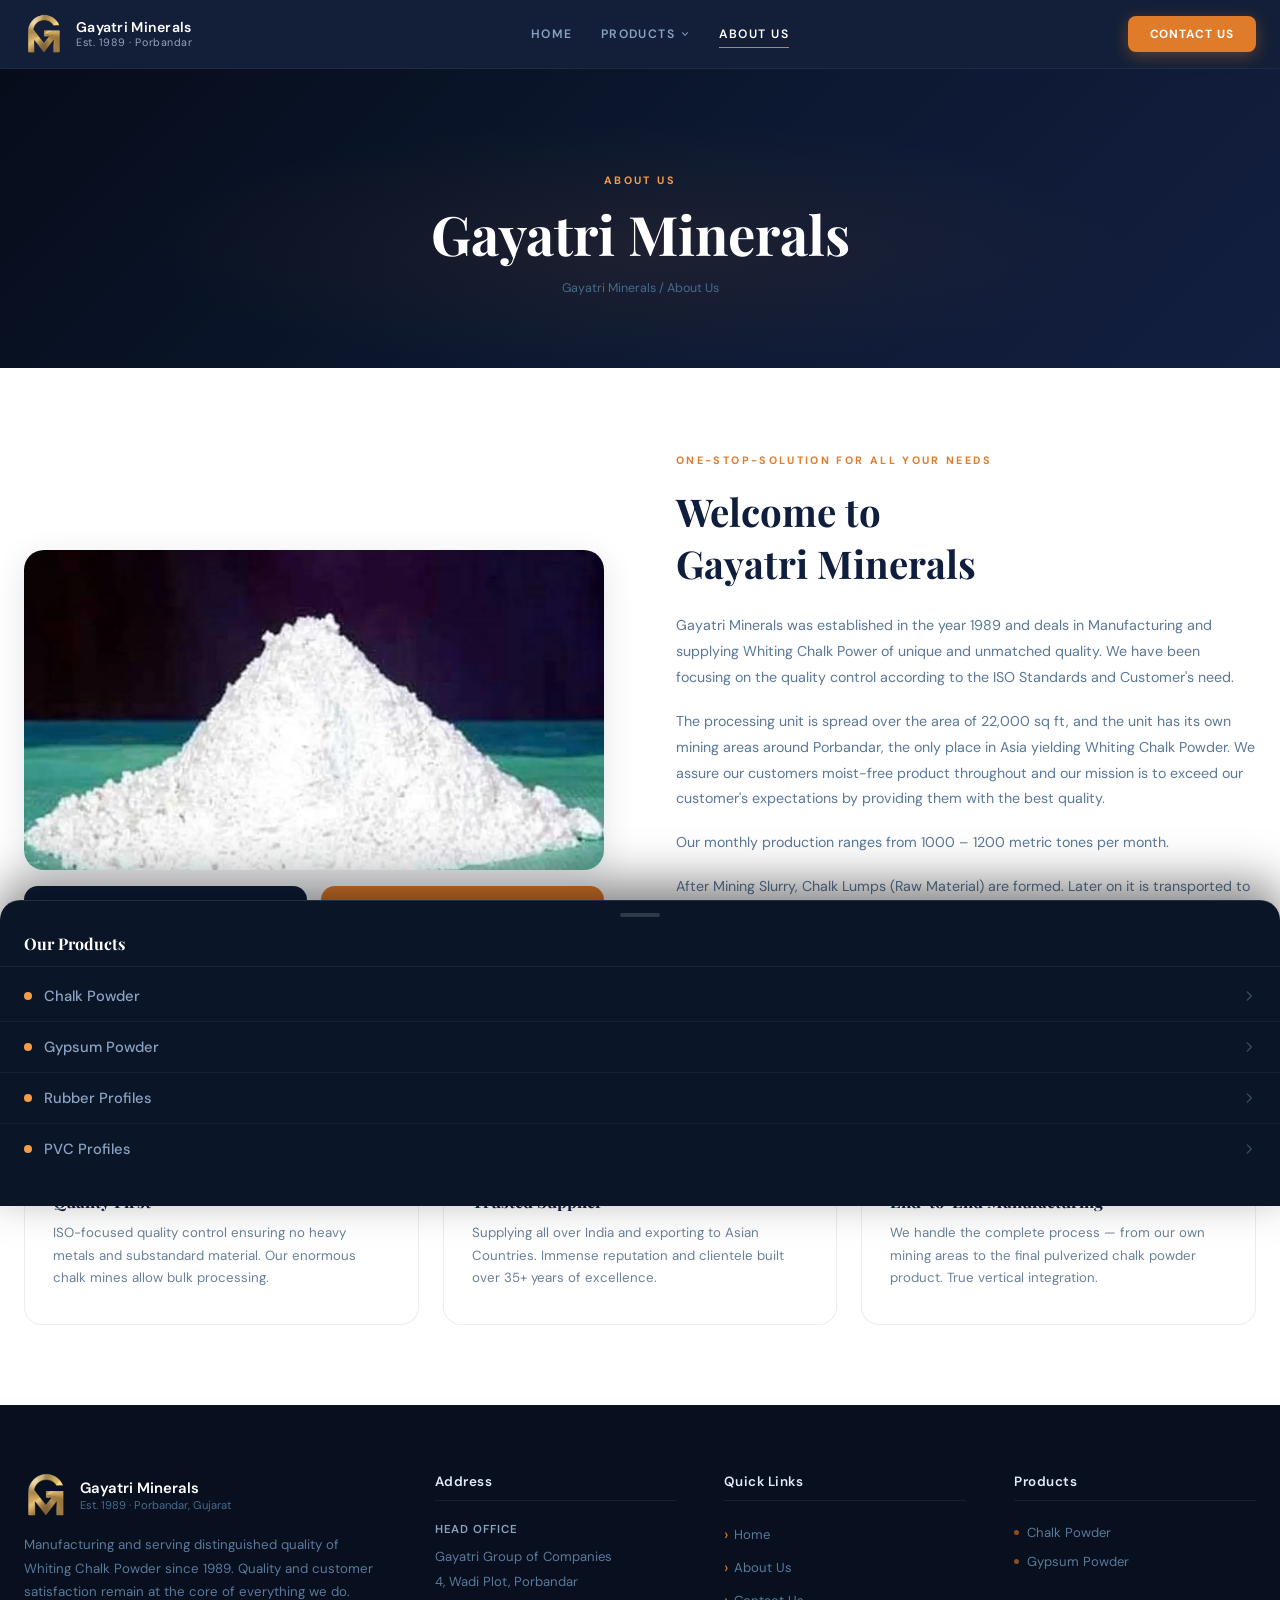
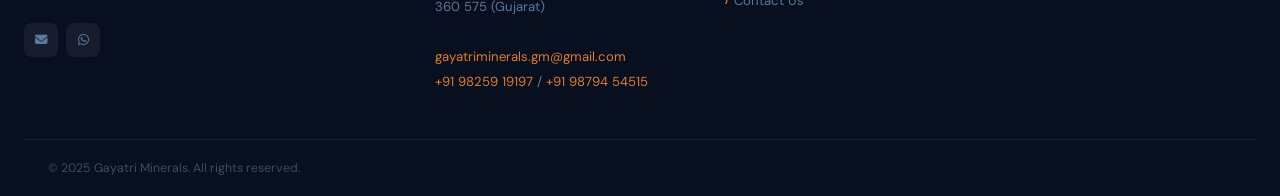
==== about.html @ 38d5ccc6 "Add files via upload" ====
<!DOCTYPE html>
<html lang="en">
<head>
  <meta charset="UTF-8">
  <meta name="viewport" content="width=device-width, initial-scale=1.0">
  <meta name="description" content="About Gayatri Minerals — Quality Whiting Chalk Powder manufacturer since 1989, Porbandar, Gujarat.">
  <meta name="robots" content="index, follow">
  <link rel="icon" type="image/png" href="images/logo.webp">
  <title>About Us — Gayatri Minerals</title>
  <link rel="preconnect" href="https://fonts.googleapis.com">
  <link rel="preconnect" href="https://fonts.gstatic.com" crossorigin>
  <link href="https://fonts.googleapis.com/css2?family=Playfair+Display:wght@400;700;900&family=DM+Sans:ital,opsz,wght@0,9..40,300;0,9..40,400;0,9..40,500;0,9..40,600;1,9..40,400&display=swap" rel="stylesheet">
  <link rel="stylesheet" href="styles.css">
</head>
<body>
<div id="header-placeholder"></div>

<!-- Page Hero -->
<div class="page-hero">
  <div class="inner">
    <span class="section-label" style="color:#f59c4a">About Us</span>
    <h1>Gayatri Minerals</h1>
    <div class="breadcrumb">Gayatri Minerals / About Us</div>
  </div>
</div>

<section class="about-section" style="background:#fff">
  <div class="about-inner">
    <div class="two-col">

      <!-- Images side -->
      <div class="fade-in">
        <div class="about-img-main">
          <img src="images/chalkpowder4.webp"
               alt="Chalk powder manufacturing process at Gayatri Minerals plant, Porbandar" loading="lazy">
        </div>
        <div class="about-img-row">
          <div class="about-img-box" style="background:var(--navy,#0f1e3c)">
            <div class="num" style="color:#f59c4a">1989</div>
            <div class="lbl" style="color:#4a6a8a">Year Established</div>
          </div>
          <div class="about-img-box" style="background:#e07b2a">
            <div class="num" style="color:#fff">22K</div>
            <div class="lbl" style="color:rgba(255,255,255,0.78)">sq ft Plant Area</div>
          </div>
        </div>
      </div>

      <!-- Text side -->
      <div class="about-text fade-in">
        <span class="section-label">One-stop-solution for all your needs</span>
        <h2 style="font-size:clamp(1.8rem,3vw,2.5rem);margin:8px 0 24px">
          Welcome to<br>Gayatri Minerals
        </h2>
        <p>Gayatri Minerals was established in the year 1989 and deals in Manufacturing and supplying Whiting Chalk Power of unique and unmatched quality. We have been focusing on the quality control according to the ISO Standards and Customer's need.</p>
        <p>The processing unit is spread over the area of 22,000 sq ft, and the unit has its own mining areas around Porbandar, the only place in Asia yielding Whiting Chalk Powder. We assure our customers moist-free product throughout and our mission is to exceed our customer's expectations by providing them with the best quality.</p>
        <p>Our monthly production ranges from 1000 – 1200 metric tones per month.</p>
        <p>After Mining Slurry, Chalk Lumps (Raw Material) are formed. Later on it is transported to Manufacturing Unit and it is pulverized and transformed into the final product, WHITING CHALK POWDER.</p>
        <p>The product is currently being supplied all over India and also exported to Asian Countries.</p>
        <a href="contact.html" class="cta-btn" style="margin-top:8px">Get in Touch</a>
      </div>
    </div>

    <!-- Values -->
    <div class="values-grid">
      <div class="value-card fade-in">
        <h3>Quality First</h3>
        <p>ISO-focused quality control ensuring no heavy metals and substandard material. Our enormous chalk mines allow bulk processing.</p>
      </div>
      <div class="value-card fade-in">
        <h3>Trusted Supplier</h3>
        <p>Supplying all over India and exporting to Asian Countries. Immense reputation and clientele built over 35+ years of excellence.</p>
      </div>
      <div class="value-card fade-in">
        <h3>End-to-End Manufacturing</h3>
        <p>We handle the complete process — from our own mining areas to the final pulverized chalk powder product. True vertical integration.</p>
      </div>
    </div>
  </div>
</section>

<div id="footer-placeholder"></div>
<script src="scripts.js"></script>
</body>
</html>
---- styles.css ----
/* ============================================================
   GAYATRI MINERALS — GLOBAL STYLESHEET
   ============================================================ */

/* ── CSS Variables ── */
:root {
  --navy:       #0f1e3c;
  --navy-mid:   #162447;
  --navy-light: #1e3264;
  --gold:       #e07b2a;
  --gold-light: #f59c4a;
  --cream:      #f8f5ef;
  --text-muted: #94a3b8;
  --shadow-sm:  0 2px 12px rgba(15,30,60,0.08);
  --shadow-md:  0 8px 32px rgba(15,30,60,0.12);
  --shadow-lg:  0 20px 56px rgba(15,30,60,0.16);
}

/* ── Base Reset ── */
*, *::before, *::after { box-sizing: border-box; margin: 0; padding: 0; }
html { scroll-behavior: smooth; }
body {
  font-family: 'DM Sans', sans-serif;
  background: var(--cream);
  color: var(--navy);
  overflow-x: hidden;
  padding-top: 68px;
}
h1, h2, h3, h4 { font-family: 'Playfair Display', serif; }
img { display: block; max-width: 100%; }
a { text-decoration: none; }

/* ============================================================
   NAV
   ============================================================ */
.gm-nav {
  position: fixed; top: 0; width: 100%; z-index: 1000;
  background: rgba(12, 24, 50, 0.97);
  backdrop-filter: blur(16px);
  -webkit-backdrop-filter: blur(16px);
  border-bottom: 1px solid rgba(255,255,255,0.07);
  transition: box-shadow 0.3s;
}
.gm-nav.scrolled { box-shadow: 0 4px 32px rgba(0,0,0,0.4); }

.nav-inner {
  max-width: 1280px; margin: 0 auto;
  padding: 0 24px;
  height: 68px;
  display: flex; align-items: center; justify-content: space-between; gap: 24px;
}

.nav-logo {
  display: flex; align-items: center; gap: 12px;
  text-decoration: none; flex-shrink: 0;
}
.nav-logo-img {
  width: 40px; height: 40px; border-radius: 10px;
  object-fit: contain; flex-shrink: 0;
}
.nav-logo-text { line-height: 1.25; }
.nav-logo-text .brand { color: #fff; font-size: 0.88rem; font-weight: 600; letter-spacing: 0.02em; }
.nav-logo-text .sub   { color: var(--text-muted); font-size: 0.67rem; letter-spacing: 0.05em; }

.nav-links {
  display: flex; align-items: center; gap: 28px;
  list-style: none; flex: 1; justify-content: center;
}
.nav-links a, .nav-links button {
  background: none; border: none; cursor: pointer;
  color: #8ba3c0;
  font-family: 'DM Sans', sans-serif;
  font-size: 0.76rem; font-weight: 600;
  letter-spacing: 0.12em; text-transform: uppercase;
  text-decoration: none;
  padding: 4px 0;
  position: relative;
  transition: color 0.25s;
  display: flex; align-items: center; gap: 4px;
}
.nav-links a::after, .nav-links button::after {
  content: '';
  position: absolute; bottom: -2px; left: 0;
  width: 0; height: 1.5px;
  background: var(--gold);
  transition: width 0.3s ease;
}
.nav-links a:hover, .nav-links button:hover,
.nav-links a.active, .nav-links button.active { color: #fff; }
.nav-links a:hover::after, .nav-links button:hover::after,
.nav-links a.active::after, .nav-links button.active::after { width: 100%; }

/* Dropdown */
.nav-dropdown { position: relative; }
.dropdown-trigger { display: flex; align-items: center; gap: 4px; }
.dropdown-trigger svg { transition: transform 0.25s; }
.nav-dropdown:hover .dropdown-trigger svg,
.nav-dropdown:focus-within .dropdown-trigger svg { transform: rotate(180deg); }

.dropdown-panel {
  display: none;
  position: absolute; top: calc(100% + 16px); left: 50%;
  transform: translateX(-50%);
  background: #0a1628;
  border: 1px solid rgba(255,255,255,0.1);
  border-radius: 14px;
  min-width: 210px;
  padding: 8px 0;
  box-shadow: 0 24px 56px rgba(0,0,0,0.5);
}
.dropdown-panel::before {
  content: ''; position: absolute; top: -16px; left: 0; right: 0; height: 16px;
}
.nav-dropdown:hover .dropdown-panel,
.nav-dropdown:focus-within .dropdown-panel { display: block; }

.gm-nav .dropdown-panel a {
  display: block; padding: 11px 22px;
  color: #8ba3c0;
  font-size: 0.82rem;
  letter-spacing: 0.03em;
  text-transform: none;
  font-weight: 500;
  text-decoration: none;
  transition: color 0.2s, padding-left 0.2s, background 0.2s;
}
.gm-nav .dropdown-panel a::after { display: none; }
.gm-nav .dropdown-panel a:hover { color: #fff; padding-left: 30px; background: rgba(255,255,255,0.05); }

/* CTA Button */
.gm-nav .nav-cta {
  display: inline-flex; align-items: center;
  background: var(--gold); color: #fff;
  font-family: 'DM Sans', sans-serif;
  font-size: 0.74rem; font-weight: 700;
  padding: 10px 22px; border-radius: 8px;
  letter-spacing: 0.08em;
  text-transform: uppercase;
  text-decoration: none;
  transition: background 0.25s, transform 0.2s, box-shadow 0.2s;
  border: none; cursor: pointer; flex-shrink: 0;
  box-shadow: 0 4px 16px rgba(224,123,42,0.35);
}
.gm-nav .nav-cta::after { display: none; }
.gm-nav .nav-cta:hover {
  background: var(--gold-light);
  transform: translateY(-1px);
  box-shadow: 0 6px 24px rgba(224,123,42,0.45);
}

/* Hamburger */
.hamburger {
  display: none; background: none; border: none; cursor: pointer;
  color: #fff; padding: 6px;
}

/* Mobile menu */
.mobile-menu {
  display: none;
  background: #080f1f;
  border-top: 1px solid rgba(255,255,255,0.07);
  padding: 16px 24px 24px;
  max-height: calc(100vh - 68px);
  overflow-y: auto;
  -webkit-overflow-scrolling: touch;
}
.mobile-menu.open { display: block; }
.mobile-menu a {
  display: block; color: #8ba3c0;
  font-family: 'DM Sans', sans-serif;
  font-size: 0.9rem; padding: 11px 0;
  text-decoration: none;
  border-bottom: 1px solid rgba(255,255,255,0.05);
  transition: color 0.2s;
}
.mobile-menu a:hover { color: #fff; }
/* Products toggle button */
.mobile-sub-toggle {
  display: flex; align-items: center; justify-content: space-between;
  width: 100%; background: none; border: none; cursor: pointer;
  color: #8ba3c0; font-family: 'DM Sans', sans-serif;
  font-size: 0.9rem; padding: 11px 0;
  border-bottom: 1px solid rgba(255,255,255,0.05);
  transition: color 0.2s; text-align: left;
}
.mobile-sub-toggle:hover { color: #fff; }
.mobile-sub-toggle[aria-expanded="true"] { color: #fff; }
.mobile-sub-arrow {
  flex-shrink: 0; transition: transform 0.3s ease;
}
.mobile-sub-toggle[aria-expanded="true"] .mobile-sub-arrow {
  transform: rotate(180deg);
}

/* Sub-menu: CSS grid-template-rows trick — animates height reliably on all mobile browsers */
.mobile-sub {
  display: grid;
  grid-template-rows: 0fr;
  transition: grid-template-rows 0.32s ease, opacity 0.28s ease;
  opacity: 0;
}
.mobile-sub > * {
  overflow: hidden;
}
.mobile-sub.open {
  grid-template-rows: 1fr;
  opacity: 1;
}
.gm-nav .mobile-sub a {
  display: block;
  padding: 11px 0 11px 20px;
  font-size: 0.85rem;
  color: #5a7a99;
  border-bottom: 1px solid rgba(255,255,255,0.04);
  border-left: 2px solid rgba(245,156,74,0.4);
  margin-left: 6px;
  text-decoration: none;
  font-family: 'DM Sans', sans-serif;
  transition: color 0.2s, border-left-color 0.2s;
}
.gm-nav .mobile-sub a:last-child { border-bottom: none; }
.gm-nav .mobile-sub a:hover {
  color: var(--gold-light, #f59c4a);
  border-left-color: var(--gold-light, #f59c4a);
}

@media (max-width: 768px) {
  .nav-links { display: none; }
  .nav-cta-wrap { display: flex; }
  .hamburger { display: block; }
  .gm-nav .nav-cta {
    padding: 8px 14px;
    font-size: 0.69rem;
    letter-spacing: 0.05em;
  }
}

/* ============================================================
   SHARED UTILITIES
   ============================================================ */
.section-label {
  display: inline-block;
  font-size: 0.67rem; letter-spacing: 0.22em; text-transform: uppercase;
  color: var(--gold); font-weight: 700; margin-bottom: 10px;
  font-family: 'DM Sans', sans-serif;
}

.fade-in {
  opacity: 0; transform: translateY(28px);
  transition: opacity 0.75s ease, transform 0.75s ease;
}
.fade-in.visible { opacity: 1; transform: none; }

.cta-btn {
  display: inline-flex; align-items: center; gap: 8px;
  background: var(--gold); color: #fff;
  font-weight: 700; font-family: 'DM Sans', sans-serif;
  padding: 13px 28px; border-radius: 9px;
  font-size: 0.81rem; letter-spacing: 0.08em; text-transform: uppercase;
  transition: background 0.25s, transform 0.2s, box-shadow 0.2s;
  cursor: pointer; border: none; text-decoration: none;
  box-shadow: 0 4px 18px rgba(224,123,42,0.3);
}
.cta-btn:hover {
  background: var(--gold-light); transform: translateY(-2px);
  box-shadow: 0 8px 28px rgba(224,123,42,0.42);
}

/* Page hero banner */
.page-hero {
  background: linear-gradient(135deg, #060c1a 0%, #0c1830 50%, #131f40 100%);
  padding: 100px 24px 72px;
  position: relative; overflow: hidden; text-align: center;
}

.page-hero::after {
  content: '';
  position: absolute; inset: 0;
  background: radial-gradient(ellipse 55% 60% at 50% 60%, rgba(224,123,42,0.08) 0%, transparent 70%);
}
.page-hero .inner { position: relative; z-index: 1; max-width: 700px; margin: 0 auto; }
.page-hero h1 { color: #fff; font-size: clamp(2rem, 5vw, 3.4rem); }
.page-hero .breadcrumb { color: #4a6a8a; font-size: 0.78rem; margin-top: 10px; font-family: 'DM Sans', sans-serif; }

/* Back button */
.back-btn {
  display: inline-flex; align-items: center; gap: 6px;
  color: var(--gold); font-weight: 500; font-size: 0.82rem;
  cursor: pointer; transition: gap 0.2s;
  letter-spacing: 0.04em;
  background: none; border: none; text-decoration: none;
  font-family: 'DM Sans', sans-serif;
}
.back-btn:hover { gap: 10px; }

/* Contact query box */
.contact-query-box {
  background: #f0f4fa; border-radius: 14px;
  padding: 22px 26px; border: 1px solid #dce5f0;
}
.contact-query-box .label {
  font-size: 0.72rem; letter-spacing: 0.14em; text-transform: uppercase;
  color: var(--gold); font-weight: 700; margin-bottom: 10px;
  font-family: 'DM Sans', sans-serif;
}
.contact-query-box p { font-size: 0.84rem; color: #4a6080; line-height: 1.75; font-family: 'DM Sans', sans-serif; }
.contact-query-box a { color: var(--gold); text-decoration: none; }
.contact-query-box a:hover { text-decoration: underline; }

/* Adv pill */
.adv-pill {
  background: #f5f8fc; color: #2a3f5f;
  border-radius: 10px; padding: 16px 20px;
  font-size: 0.87rem; line-height: 1.6;
  border-left: 3px solid var(--gold);
  font-family: 'DM Sans', sans-serif;
  border: 1px solid #dce8f5; border-left: 3px solid var(--gold);
}

/* ============================================================
   FOOTER
   ============================================================ */
.gm-footer {
  background: #080f1f;
  padding: 68px 24px 0;
}
.gm-footer-inner {
  max-width: 1280px; margin: 0 auto;
  display: grid; grid-template-columns: 1.5fr 1fr 1fr 1fr; gap: 48px;
}
@media (max-width: 1024px) { .gm-footer-inner { grid-template-columns: 1fr 1fr; } }
@media (max-width: 600px)  { .gm-footer-inner { grid-template-columns: 1fr; gap: 32px; } }

.footer-brand-logo { display: flex; align-items: center; gap: 12px; margin-bottom: 16px; }
.footer-logo-img {
  width: 44px; height: 44px; border-radius: 10px;
  object-fit: contain; flex-shrink: 0;
}
.footer-brand-name { color: #fff; font-weight: 600; font-size: 0.93rem; line-height: 1.3; }
.footer-brand-sub  { color: #4a6a8a; font-size: 0.7rem; }
.footer-tagline { color: #5a7a9a; font-size: 0.83rem; line-height: 1.75; margin-bottom: 20px; }

.footer-socials { display: flex; gap: 8px; }
.footer-social-btn {
  width: 34px; height: 34px;
  background: rgba(255,255,255,0.06);
  border-radius: 8px;
  display: flex; align-items: center; justify-content: center;
  color: #5a7a9a; font-size: 0.78rem; font-weight: 700;
  text-decoration: none; transition: background 0.2s, color 0.2s;
}
.footer-social-btn:hover { background: rgba(255,255,255,0.14); color: #fff; }

.footer-col-title {
  color: #e0ecf8; font-size: 0.84rem; font-weight: 600;
  letter-spacing: 0.04em; margin-bottom: 18px;
  padding-bottom: 10px; border-bottom: 1px solid rgba(255,255,255,0.07);
}

.footer-address { color: #5a7a9a; font-size: 0.82rem; line-height: 1.9; }
.footer-address strong { color: #8aa4c0; display: block; margin-bottom: 4px; font-weight: 600; font-size: 0.72rem; letter-spacing: 0.08em; text-transform: uppercase; }
.footer-address a { color: #e07b2a; text-decoration: none; }
.footer-address a:hover { text-decoration: underline; }

.footer-links { list-style: none; }
.footer-links li { margin-bottom: 2px; }
.footer-links a {
  color: #5a7a9a; font-size: 0.82rem; text-decoration: none;
  display: inline-flex; align-items: center; gap: 6px;
  padding: 5px 0; transition: color 0.2s, gap 0.2s;
}
.footer-links a::before { content: '›'; color: #e07b2a; font-size: 1rem; }
.footer-links a:hover { color: #c5d8ee; gap: 10px; }

.footer-products { list-style: none; }
.footer-products li { margin-bottom: 2px; }
.footer-products a {
  color: #5a7a9a; font-size: 0.82rem; text-decoration: none;
  display: flex; align-items: center; gap: 8px;
  padding: 5px 0; transition: color 0.2s;
}
.footer-products a .dot {
  width: 5px; height: 5px; border-radius: 50%;
  background: #e07b2a; opacity: 0.6; flex-shrink: 0; transition: opacity 0.2s;
}
.footer-products a:hover { color: #c5d8ee; }
.footer-products a:hover .dot { opacity: 1; }

.footer-bottom {
  max-width: 1280px; margin: 44px auto 0;
  padding: 20px 24px;
  border-top: 1px solid rgba(255,255,255,0.06);
  color: #364e68; font-size: 0.77rem; font-family: 'DM Sans', sans-serif;
}

/* ============================================================
   HOME PAGE — HERO
   ============================================================ */
.hero {
  min-height: calc(100vh - 68px);
  background: linear-gradient(135deg, #060c1a 0%, #0c1830 52%, #111e3d 100%);
  display: flex; align-items: center;
  position: relative; overflow: hidden;
}
.hero-glow {
  position: absolute; inset: 0; pointer-events: none;
  background: radial-gradient(ellipse 60% 55% at 68% 50%, rgba(224,123,42,0.1) 0%, transparent 65%);
}
.hero-inner {
  max-width: 1280px; margin: 0 auto; padding: 64px 24px;
  display: grid; grid-template-columns: 1fr 1fr;
  gap: 60px; align-items: center;
  position: relative; z-index: 1; width: 100%;
}
@media (max-width: 900px) {
  .hero-inner { grid-template-columns: 1fr; }
  .hero-visual { display: none; }
}

.hero-tag {
  display: inline-flex; align-items: center; gap: 8px;
  background: rgba(224,123,42,0.12);
  border: 1px solid rgba(224,123,42,0.25);
  color: #f59c4a;
  padding: 6px 16px; border-radius: 100px;
  font-size: 0.69rem; letter-spacing: 0.16em; text-transform: uppercase;
  font-weight: 700; margin-bottom: 24px;
  font-family: 'DM Sans', sans-serif;
}
.hero-tag .dot { width: 5px; height: 5px; border-radius: 50%; background: #f59c4a; flex-shrink: 0; }

.hero-title {
  color: #fff;
  font-size: clamp(2.5rem, 5vw, 3.9rem);
  line-height: 1.08; margin-bottom: 22px;
}

@keyframes shimmer {
  0%   { background-position: -200% center; }
  100% { background-position:  200% center; }
}
.shimmer {
  background: linear-gradient(90deg, #e07b2a, #f7b267, #ffd390, #e07b2a);
  background-size: 200% auto;
  -webkit-background-clip: text; -webkit-text-fill-color: transparent;
  background-clip: text;
  animation: shimmer 4s linear infinite;
}

.hero-desc {
  color: #6a8aa8; font-size: 1rem; line-height: 1.78;
  max-width: 460px; margin-bottom: 36px; font-family: 'DM Sans', sans-serif;
}
.hero-btns { display: flex; flex-wrap: wrap; gap: 14px; margin-bottom: 52px; }
.hero-ghost {
  display: inline-flex; align-items: center; gap: 6px;
  color: #6a8aa8; font-size: 0.84rem; font-weight: 500;
  padding: 12px 22px; border-radius: 9px;
  border: 1px solid rgba(255,255,255,0.1);
  transition: color 0.2s, border-color 0.2s;
  text-decoration: none; font-family: 'DM Sans', sans-serif;
}
.hero-ghost:hover { color: #fff; border-color: rgba(255,255,255,0.22); }

.hero-stats { display: grid; grid-template-columns: repeat(3,1fr); }
.hero-stat {
  padding: 0 20px 0 0; margin-right: 20px;
  border-right: 1px solid rgba(255,255,255,0.09);
}
.hero-stat:last-child { border-right: none; padding-right: 0; margin-right: 0; }
.hero-stat-num { color: #fff; font-family: 'Playfair Display', serif; font-size: 1.85rem; font-weight: 900; line-height: 1; }
.hero-stat-label { color: #3d5a72; font-size: 0.71rem; margin-top: 5px; font-family: 'DM Sans', sans-serif; }

/* Orb visual */
@keyframes float { 0%,100%{transform:translateY(0)} 50%{transform:translateY(-14px)} }
.hero-visual { display: flex; justify-content: center; align-items: center; }
.orb-wrap { position: relative; animation: float 7s ease-in-out infinite; }
.orb-1 { width: 320px; height: 320px; border-radius: 50%; border: 1px solid rgba(255,255,255,0.07); display:flex; align-items:center; justify-content:center; }
.orb-2 { width: 238px; height: 238px; border-radius: 50%; border: 1px solid rgba(255,255,255,0.11); display:flex; align-items:center; justify-content:center; }
.orb-3 {
  width: 168px; height: 168px; border-radius: 50%;
  background: linear-gradient(145deg, rgba(22,44,70,0.95), rgba(8,15,30,0.98));
  border: 1px solid rgba(255,255,255,0.09);
  display: flex; flex-direction: column; align-items: center; justify-content: center;
  box-shadow: 0 0 70px rgba(224,123,42,0.14), inset 0 0 30px rgba(0,0,0,0.4);
}
.orb-3 .gm { color: #fff; font-family: 'Playfair Display', serif; font-size: 2.6rem; font-weight: 900; line-height: 1; }
.orb-3 .sub { color: #3d5a72; font-size: 0.58rem; letter-spacing: 0.24em; margin-top: 5px; font-family: 'DM Sans', sans-serif; }
.pill {
  position: absolute;
  background: rgba(10,20,40,0.92);
  border: 1px solid rgba(255,255,255,0.1);
  backdrop-filter: blur(8px);
  padding: 7px 14px; border-radius: 100px;
  font-size: 0.7rem; font-weight: 600; letter-spacing: 0.06em;
  font-family: 'DM Sans', sans-serif;
}
.pill-1 { top: 8px; right: -22px; color: #f59c4a; border-color: rgba(224,123,42,0.28); background: rgba(224,123,42,0.1); }
.pill-2 { bottom: 28px; left: -32px; color: #7dd3fc; border-color: rgba(96,165,250,0.25); background: rgba(59,130,246,0.09); }
.pill-3 { top: 50%; right: -42px; transform: translateY(-50%); color: #86efac; border-color: rgba(74,222,128,0.25); background: rgba(34,197,94,0.09); }

/* ============================================================
   HOME PAGE — SECTIONS
   ============================================================ */
.section { padding: 90px 24px; }
.section-inner { max-width: 1280px; margin: 0 auto; }
.section-head { text-align: center; margin-bottom: 56px; }
.section-head h2 { font-size: clamp(1.8rem, 3vw, 2.6rem); margin-top: 4px; }

.welcome-strip { background: #fff; text-align: center; }

/* Products Grid */
.products-grid {
  display: grid; grid-template-columns: repeat(2,1fr); gap: 32px;
  max-width: 860px; margin: 0 auto;
}
@media (max-width: 700px)  { .products-grid { grid-template-columns: 1fr; max-width: 480px; } }

.product-card {
  background: #fff; border-radius: 20px; overflow: hidden;
  border: 1px solid rgba(15,30,60,0.06);
  box-shadow: var(--shadow-sm);
  transition: transform 0.4s cubic-bezier(.22,.68,0,1.2), box-shadow 0.4s;
  text-decoration: none; display: block; color: inherit;
}
.product-card:hover { transform: translateY(-10px); box-shadow: var(--shadow-lg); }
.product-card-img { height: 260px; overflow: hidden; background: #e8eef5; position: relative; }
.product-card-img img { width: 100%; height: 100%; object-fit: cover; transition: transform 0.55s ease; }
.product-card:hover .product-card-img img { transform: scale(1.07); }
.product-card-body { padding: 24px; }
.product-card-cat { font-size: 0.67rem; color: #e07b2a; font-weight: 700; letter-spacing: 0.15em; text-transform: uppercase; margin-bottom: 6px; font-family: 'DM Sans', sans-serif; }
.product-card-title { font-size: 1.15rem; font-weight: 700; margin-bottom: 8px; color: #0f1e3c; font-family: 'Playfair Display', serif; }
.product-card-desc { font-size: 0.82rem; color: #6a8098; line-height: 1.65; margin-bottom: 16px; font-family: 'DM Sans', sans-serif; }
.product-card-link { display: flex; align-items: center; gap: 4px; color: #e07b2a; font-size: 0.79rem; font-weight: 600; font-family: 'DM Sans', sans-serif; }
.product-card-link svg { transition: transform 0.2s; }
.product-card:hover .product-card-link svg { transform: translateX(4px); }

/* Why Section */
.why-section { background: #fff; }
.why-grid { display: grid; grid-template-columns: 1fr 1fr; gap: 64px; align-items: center; }
@media (max-width: 860px) { .why-grid { grid-template-columns: 1fr; } .why-boxes { display: none; } }
.why-checks { list-style: none; margin-top: 28px; display: flex; flex-direction: column; gap: 18px; }
.why-check { display: flex; align-items: flex-start; gap: 14px; }
.check-icon { width: 24px; height: 24px; border-radius: 50%; background: #fff3e6; display: flex; align-items: center; justify-content: center; flex-shrink: 0; margin-top: 1px; }
.check-icon svg { width: 10px; height: 10px; color: #e07b2a; }
.check-title { font-size: 0.9rem; font-weight: 600; color: #0f1e3c; font-family: 'DM Sans', sans-serif; }
.check-desc  { font-size: 0.79rem; color: #6a8098; margin-top: 2px; font-family: 'DM Sans', sans-serif; }

.why-boxes { display: grid; grid-template-columns: 1fr 1fr; gap: 16px; }
.why-box { border-radius: 18px; padding: 28px 24px; }
.why-box-num { font-family: 'Playfair Display', serif; font-size: 2.4rem; font-weight: 900; line-height: 1; }
.why-box-label { font-size: 0.77rem; margin-top: 6px; font-family: 'DM Sans', sans-serif; }
.why-box.navy { background: var(--navy); }
.why-box.navy .why-box-num { color: #f59c4a; }
.why-box.navy .why-box-label { color: #4a6a8a; }
.why-box.gold { background: var(--gold); }
.why-box.gold .why-box-num, .why-box.gold .why-box-label { color: #fff; }
.why-box.gold .why-box-label { color: rgba(255,255,255,0.78); }
.why-box.outline { border: 2px solid #ffe4cc; background: #fff8f2; }
.why-box.outline .why-box-num { color: #0f1e3c; }
.why-box.outline .why-box-label { color: #8a6a4a; }
.why-box.dark { background: #0b1628; }
.why-box.dark .why-box-num { color: #fff; font-size: 1.55rem; }
.why-box.dark .why-box-label { color: #4a6a8a; }

/* Features Strip */
.features-row {
  display: grid; grid-template-columns: 1fr auto 1fr auto 1fr auto 1fr; gap: 0;
  align-items: center;
  border: 1px solid rgba(15,30,60,0.08); border-radius: 20px;
  padding: 36px 40px; background: #fff;
  box-shadow: var(--shadow-sm);
}
.feature-item { display: flex; align-items: flex-start; gap: 16px; padding: 0 24px; }
.feature-divider { width: 1px; background: rgba(15,30,60,0.08); height: 56px; align-self: center; }
.feature-icon {
  width: 48px; height: 48px; border-radius: 12px;
  background: #fff3e6; color: var(--gold);
  display: flex; align-items: center; justify-content: center; flex-shrink: 0;
}
.feature-title { font-size: 0.9rem; font-weight: 700; color: #0f1e3c; margin-bottom: 4px; font-family: 'DM Sans', sans-serif; }
.feature-desc { font-size: 0.77rem; color: #6a8098; line-height: 1.6; font-family: 'DM Sans', sans-serif; }
@media (max-width: 1024px) {
  .features-row { grid-template-columns: 1fr 1fr; gap: 24px; padding: 28px; }
  .feature-divider { display: none; }
  .feature-item { padding: 0; }
}
@media (max-width: 540px) {
  .features-row { grid-template-columns: 1fr; }
}

/* Contact Strip */
.contact-strip { background: var(--navy); }
.contact-cards { display: grid; grid-template-columns: repeat(2,1fr); gap: 24px; max-width: 860px; margin: 0 auto; }
@media (max-width: 640px)  { .contact-cards { grid-template-columns: 1fr; } }

.contact-card {
  background: rgba(255,255,255,0.04);
  border: 1px solid rgba(255,255,255,0.08);
  border-radius: 18px; padding: 36px 32px;
  transition: background 0.25s, border-color 0.25s;
}
.contact-card:hover { background: rgba(255,255,255,0.08); border-color: rgba(224,123,42,0.3); }
.contact-card-label { font-size: 0.67rem; letter-spacing: 0.16em; text-transform: uppercase; color: #e07b2a; font-weight: 700; margin-bottom: 12px; font-family: 'DM Sans', sans-serif; }
.contact-card p { font-size: 0.88rem; color: #5a7a9a; line-height: 1.8; font-family: 'DM Sans', sans-serif; }
.contact-card a { color: #e07b2a; font-size: 0.85rem; display: block; margin-top: 12px; font-weight: 600; }
.contact-card a:hover { text-decoration: underline; }

/* ============================================================
   ABOUT PAGE
   ============================================================ */
.about-section { padding: 80px 24px; }
.about-inner { max-width: 1280px; margin: 0 auto; }
.two-col { display: flex; flex-direction: row; gap: 72px; align-items: center; }
.two-col > * { flex: 1; min-width: 0; }
@media (max-width: 860px) { .two-col { flex-direction: column; gap: 40px; } }

.about-img-main {
  border-radius: 20px; overflow: hidden; height: 320px;
  box-shadow: var(--shadow-md); margin-bottom: 16px;
}
.about-img-main img { width: 100%; height: 100%; object-fit: cover; }
.about-img-row { display: flex; flex-direction: row; gap: 14px; }
.about-img-row > * { flex: 1; min-width: 0; }
.about-img-box { border-radius: 14px; padding: 24px; display: flex; flex-direction: column; justify-content: flex-end; }
.about-img-box .num { font-family: 'Playfair Display', serif; font-size: 2rem; font-weight: 900; line-height: 1; }
.about-img-box .lbl { font-size: 0.74rem; margin-top: 6px; font-family: 'DM Sans', sans-serif; }

.about-text p { font-size: 0.89rem; color: #5a7898; line-height: 1.82; margin-bottom: 18px; font-family: 'DM Sans', sans-serif; }

.values-grid { display: flex; flex-direction: row; gap: 24px; margin-top: 64px; }
.values-grid > * { flex: 1; min-width: 0; }
@media (max-width: 860px) { .values-grid { flex-direction: column; } }
.value-card {
  border-radius: 18px; padding: 34px 28px;
  border: 1px solid rgba(15,30,60,0.08);
  transition: transform 0.3s, box-shadow 0.3s; background: #fff;
}
.value-card:hover { transform: translateY(-6px); box-shadow: var(--shadow-md); }
.value-card h3 { font-size: 1.05rem; margin-bottom: 10px; color: #0f1e3c; }
.value-card p  { font-size: 0.83rem; color: #6a8098; line-height: 1.72; font-family: 'DM Sans', sans-serif; }

/* ============================================================
   PRODUCT PAGES
   ============================================================ */
.prod-section { padding: 72px 24px; }
.prod-inner { max-width: 1100px; margin: 0 auto; }
.prod-grid { display: grid; grid-template-columns: 1fr 1fr; gap: 60px; align-items: start; }
@media (max-width: 800px) { .prod-grid { grid-template-columns: 1fr; } }
.prod-img-main { border-radius: 18px; overflow: hidden; height: 280px; margin-bottom: 14px; }
.prod-img-main img { width: 100%; height: 100%; object-fit: cover; }
.prod-img-row { display: grid; grid-template-columns: 1fr 1fr; gap: 12px; }
.prod-badge { border-radius: 12px; padding: 18px; text-align: center; }
.prod-text h2 { font-size: clamp(1.6rem, 3vw, 2.2rem); margin: 8px 0 18px; }
.prod-text p  { font-size: 0.87rem; color: #5a7898; line-height: 1.82; margin-bottom: 14px; font-family: 'DM Sans', sans-serif; }

/* Detail box */
.product-details-box { background: #fff; border-radius: 16px; border: 1px solid #e0e8f0; padding: 28px; margin: 28px 0; }
.detail-row { border-bottom: 1px solid #f0f4f8; padding: 14px 0; }
.detail-row:last-child { border-bottom: none; }
.detail-row .dtitle { font-weight: 600; font-size: 0.87rem; color: #0f1e3c; font-family: 'DM Sans', sans-serif; }
.detail-row .ddesc  { font-size: 0.81rem; color: #6a8098; margin-top: 4px; line-height: 1.6; font-family: 'DM Sans', sans-serif; }

/* Gallery */
.chalk-gallery-grid {
  display: grid; grid-template-columns: repeat(4,1fr); gap: 16px;
}
@media (max-width: 700px) { .chalk-gallery-grid { grid-template-columns: repeat(2,1fr); } }
.chalk-gallery-item {
  border-radius: 14px; overflow: hidden; aspect-ratio: 1/1;
  background: #e8eef5; box-shadow: var(--shadow-sm);
  transition: transform 0.3s, box-shadow 0.3s;
}
.chalk-gallery-item:hover { transform: translateY(-5px); box-shadow: var(--shadow-md); }
.chalk-gallery-item img { width: 100%; height: 100%; object-fit: cover; transition: transform 0.4s; }
.chalk-gallery-item:hover img { transform: scale(1.06); }

/* Uses */
.uses-grid { display: grid; grid-template-columns: repeat(3,1fr); gap: 14px; }
@media (max-width: 700px) { .uses-grid { grid-template-columns: 1fr; } }
.uses-grid-2 { display: grid; grid-template-columns: 1fr 1fr; gap: 14px; }
@media (max-width: 600px) { .uses-grid-2 { grid-template-columns: 1fr; } }
.use-card {
  background: var(--navy); color: #c5d8ea;
  border-radius: 12px; padding: 22px 20px;
  font-size: 0.84rem; line-height: 1.65;
  border-left: 3px solid #e07b2a;
  font-family: 'DM Sans', sans-serif;
}

/* PVC advantages */
.adv-grid { display: flex; flex-direction: column; gap: 12px; margin: 24px 0; }

/* Rubber products list */
.products-list { display: grid; grid-template-columns: repeat(3,1fr); gap: 10px; margin: 28px 0; }
@media (max-width: 700px) { .products-list { grid-template-columns: 1fr 1fr; } }
.prod-pill {
  background: var(--navy); color: #b8cee4;
  border-radius: 8px; padding: 12px 16px;
  font-size: 0.79rem; font-family: 'DM Sans', sans-serif;
  border-left: 2px solid #e07b2a;
}

/* ============================================================
   CONTACT PAGE
   ============================================================ */
.contact-section { padding: 80px 24px; background: #fff; }
.contact-inner { max-width: 1100px; margin: 0 auto; }
.contact-main-grid { display: grid; grid-template-columns: 1fr 1.2fr; gap: 64px; }
@media (max-width: 860px) { .contact-main-grid { grid-template-columns: 1fr; } }

.info-block { margin-bottom: 28px; }
.info-label { font-size: 0.69rem; letter-spacing: 0.16em; text-transform: uppercase; color: #e07b2a; font-weight: 700; margin-bottom: 6px; font-family: 'DM Sans', sans-serif; }
.info-value { font-size: 0.89rem; color: #4a6080; line-height: 1.75; font-family: 'DM Sans', sans-serif; }
.info-value a { color: #e07b2a; text-decoration: none; }
.info-value a:hover { text-decoration: underline; }

.divisions-grid { display: grid; grid-template-columns: 1fr 1fr; gap: 14px; }
@media (max-width: 500px) { .divisions-grid { grid-template-columns: 1fr; } }
.division-card {
  background: #f5f8fc; border: 1px solid #e0eaf5;
  border-radius: 14px; padding: 22px;
  transition: border-color 0.2s, box-shadow 0.2s;
}
.division-card:hover { border-color: #e07b2a; box-shadow: 0 4px 20px rgba(224,123,42,0.1); }
.div-label { font-size: 0.67rem; letter-spacing: 0.15em; text-transform: uppercase; color: #e07b2a; font-weight: 700; margin-bottom: 8px; font-family: 'DM Sans', sans-serif; }
.div-addr  { font-size: 0.81rem; color: #4a6080; line-height: 1.7; font-family: 'DM Sans', sans-serif; }
.div-email { display: block; margin-top: 8px; font-size: 0.77rem; color: #e07b2a; text-decoration: none; }
.div-email:hover { text-decoration: underline; }

/* ============================================================
   RUBBER PROFILES SLIDER
   ============================================================ */
.rp-slider-wrap { position: relative; display: flex; align-items: center; gap: 12px; }
.rp-slider-viewport { flex: 1; overflow: hidden; border-radius: 14px; }
.rp-slider-track {
  display: flex; transition: transform 0.45s cubic-bezier(.4,0,.2,1);
  will-change: transform;
}
.rp-slide { min-width: calc(100% / 3); padding: 0 8px; box-sizing: border-box; flex-shrink: 0; }
.rp-slide img {
  width: 100%; height: 280px; object-fit: cover; object-position: center;
  border-radius: 12px; display: block;
  box-shadow: var(--shadow-sm); transition: transform 0.3s;
}
.rp-slide img:hover { transform: scale(1.03); }
.rp-arrow {
  width: 44px; height: 44px; border-radius: 50%; border: none;
  background: var(--navy); color: #fff;
  display: flex; align-items: center; justify-content: center;
  cursor: pointer; flex-shrink: 0; z-index: 2;
  box-shadow: var(--shadow-sm); transition: background 0.2s, transform 0.2s;
}
.rp-arrow:hover { background: #e07b2a; transform: scale(1.08); }
.rp-dots { display: flex; justify-content: center; gap: 8px; margin-top: 18px; }
.rp-dot {
  width: 10px; height: 10px; border-radius: 50%;
  border: none; background: #c8d4e3; cursor: pointer; padding: 0;
  transition: background 0.2s, transform 0.2s;
}
.rp-dot.active { background: #e07b2a; transform: scale(1.25); }
@media (max-width: 1023px) { .rp-slide { min-width: calc(100%/2); } .rp-slide img { height: 240px; } }
@media (max-width: 639px)  { .rp-slide { min-width: 100%; } .rp-slide img { height: 220px; } }
/* ============================================================
   BOTTOM NAVIGATION BAR  (mobile only, ≤768px)
   ============================================================ */

/* ── Bottom bar ── */
.bottom-nav {
  display: none; /* hidden on desktop */
  position: fixed;
  bottom: 0; left: 0; right: 0;
  z-index: 1100;
  background: rgba(8, 15, 31, 0.97);
  backdrop-filter: blur(20px);
  -webkit-backdrop-filter: blur(20px);
  border-top: 1px solid rgba(255,255,255,0.08);
  height: 64px;
  grid-template-columns: repeat(4, 1fr);
  align-items: center;
  padding: 0 4px;
  padding-bottom: env(safe-area-inset-bottom);
}

/* ── Nav items ── */
.bn-item {
  display: flex;
  flex-direction: column;
  align-items: center;
  justify-content: center;
  gap: 3px;
  color: #5a7a99;
  text-decoration: none;
  font-family: 'DM Sans', sans-serif;
  font-size: 0.64rem;
  font-weight: 600;
  letter-spacing: 0.04em;
  padding: 6px 4px;
  border-radius: 10px;
  transition: color 0.2s, background 0.2s;
  background: none;
  border: none;
  cursor: pointer;
  width: 100%;
}
.bn-item svg { transition: transform 0.2s; }
.bn-item:hover,
.bn-item.active {
  color: #f59c4a;
}
.bn-item:hover svg { transform: translateY(-2px); }
.bn-item.active svg { stroke: #f59c4a; }

/* Contact CTA item */
.bn-item--cta {
  color: #f59c4a;
}
.bn-item--cta span { color: #f59c4a; }

/* ── Backdrop ── */
.bn-backdrop {
  display: none;
  position: fixed;
  inset: 0;
  z-index: 1150;
  background: rgba(0,0,0,0.55);
  backdrop-filter: blur(2px);
  -webkit-backdrop-filter: blur(2px);
  opacity: 0;
  transition: opacity 0.3s;
}
.bn-backdrop.open {
  display: block;
  opacity: 1;
}

/* ── Slide-up sheet ── */
.bn-sheet {
  position: fixed;
  bottom: 0; left: 0; right: 0;
  z-index: 1200;
  background: #0a1628;
  border-radius: 20px 20px 0 0;
  border-top: 1px solid rgba(255,255,255,0.1);
  padding: 12px 0 32px;
  padding-bottom: calc(32px + env(safe-area-inset-bottom));
  transform: translateY(100%);
  transition: transform 0.35s cubic-bezier(0.32, 0.72, 0, 1);
  box-shadow: 0 -16px 48px rgba(0,0,0,0.5);
}
.bn-sheet.open {
  transform: translateY(0);
}
.bn-sheet-handle {
  width: 40px; height: 4px;
  background: rgba(255,255,255,0.15);
  border-radius: 2px;
  margin: 0 auto 16px;
}
.bn-sheet-title {
  font-family: 'Playfair Display', serif;
  font-size: 1rem;
  font-weight: 700;
  color: #fff;
  padding: 0 24px 12px;
  border-bottom: 1px solid rgba(255,255,255,0.07);
  margin-bottom: 4px;
}
.bn-sheet-item {
  display: flex;
  align-items: center;
  gap: 12px;
  padding: 15px 24px;
  color: #8ba3c0;
  font-family: 'DM Sans', sans-serif;
  font-size: 0.92rem;
  font-weight: 500;
  text-decoration: none;
  border-bottom: 1px solid rgba(255,255,255,0.05);
  transition: color 0.2s, background 0.2s;
}
.bn-sheet-item:last-child { border-bottom: none; }
.bn-sheet-item:hover { color: #fff; background: rgba(255,255,255,0.04); }
.bn-sheet-item svg { margin-left: auto; flex-shrink: 0; opacity: 0.4; }
.bn-sheet-dot {
  width: 8px; height: 8px;
  border-radius: 50%;
  background: #f59c4a;
  flex-shrink: 0;
}

/* Add bottom padding to body so content isn't hidden behind bar */
@media (max-width: 768px) {
  .bottom-nav { display: grid; }
  body { padding-bottom: 64px; }
}

/* ============================================================
   HAMBURGER ICON TOGGLE  (≡ → ✕)
   ============================================================ */
.hamburger .icon-close { display: none; }
.hamburger.open .icon-menu  { display: none; }
.hamburger.open .icon-close { display: block; }

/* ============================================================
   UTILITY CLASSES  (replaces repeated inline styles)
   ============================================================ */
.section-mt  { margin-top: 56px; }
.heading-lg  { font-size: 1.9rem; }
.text-center { text-align: center; }
.mb-28       { margin-bottom: 28px; }
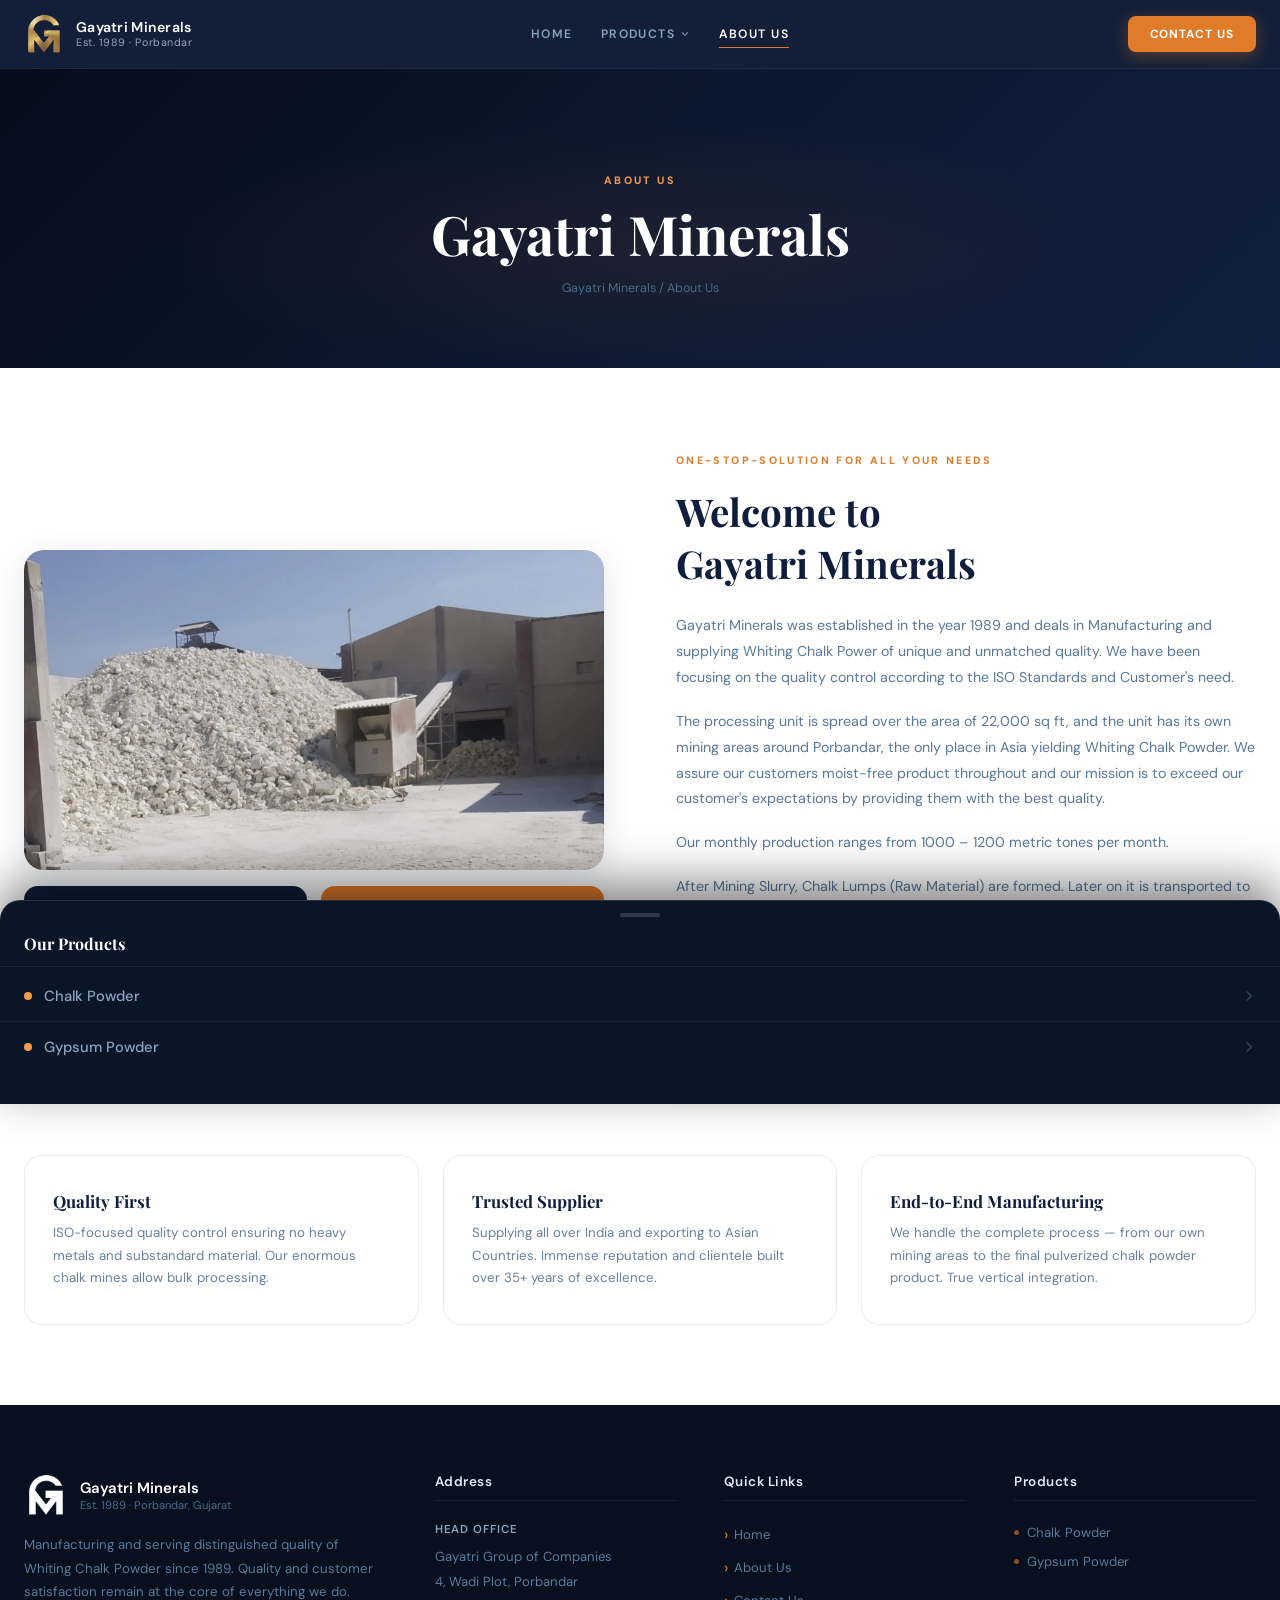
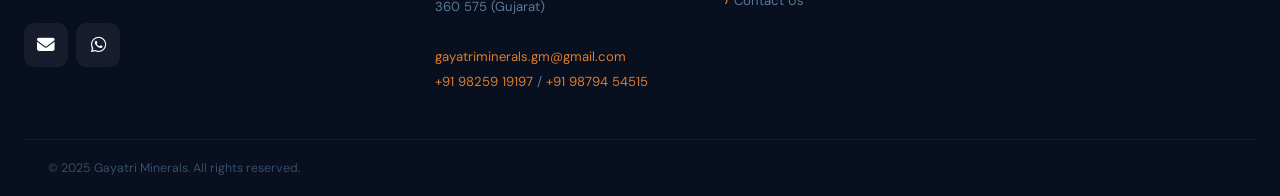
==== commit 38761055: "Add files via upload" ====
--- a/about.html
+++ b/about.html
@@ -31,7 +31,7 @@
       <!-- Images side -->
       <div class="fade-in">
         <div class="about-img-main">
-          <img src="images/chalkpowder4.webp"
+          <img src="images/factory.webp"
                alt="Chalk powder manufacturing process at Gayatri Minerals plant, Porbandar" loading="lazy">
         </div>
         <div class="about-img-row">
--- a/styles.css
+++ b/styles.css
@@ -312,7 +312,6 @@
   background: #f5f8fc; color: #2a3f5f;
   border-radius: 10px; padding: 16px 20px;
   font-size: 0.87rem; line-height: 1.6;
-  border-left: 3px solid var(--gold);
   font-family: 'DM Sans', sans-serif;
   border: 1px solid #dce8f5; border-left: 3px solid var(--gold);
 }
@@ -342,11 +341,11 @@
 
 .footer-socials { display: flex; gap: 8px; }
 .footer-social-btn {
-  width: 34px; height: 34px;
+  width: 44px; height: 44px;
   background: rgba(255,255,255,0.06);
-  border-radius: 8px;
+  border-radius: 10px;
   display: flex; align-items: center; justify-content: center;
-  color: #5a7a9a; font-size: 0.78rem; font-weight: 700;
+  color: #fff; font-size: 1.1rem; font-weight: 700;
   text-decoration: none; transition: background 0.2s, color 0.2s;
 }
 .footer-social-btn:hover { background: rgba(255,255,255,0.14); color: #fff; }
@@ -661,11 +660,40 @@
 .detail-row .dtitle { font-weight: 600; font-size: 0.87rem; color: #0f1e3c; font-family: 'DM Sans', sans-serif; }
 .detail-row .ddesc  { font-size: 0.81rem; color: #6a8098; margin-top: 4px; line-height: 1.6; font-family: 'DM Sans', sans-serif; }
 
-/* Gallery */
+/* ============================================================
+   CHALK POWDER GALLERY  — 7 images (4 top row + 3 centred bottom)
+   ============================================================ */
 .chalk-gallery-grid {
-  display: grid; grid-template-columns: repeat(4,1fr); gap: 16px;
-}
-@media (max-width: 700px) { .chalk-gallery-grid { grid-template-columns: repeat(2,1fr); } }
+  display: grid;
+  gap: 16px;
+  /* Desktop: 8-column base so we can centre 3 items in the second row */
+  grid-template-columns: repeat(8, 1fr);
+}
+
+/* Row 1: 4 items, each spanning 2 of 8 columns = equal quarters */
+.chalk-gallery-grid .chalk-gallery-item:nth-child(1) { grid-column: 1 / span 2; }
+.chalk-gallery-grid .chalk-gallery-item:nth-child(2) { grid-column: 3 / span 2; }
+.chalk-gallery-grid .chalk-gallery-item:nth-child(3) { grid-column: 5 / span 2; }
+.chalk-gallery-grid .chalk-gallery-item:nth-child(4) { grid-column: 7 / span 2; }
+
+/* Row 2: 3 items centred — offset by 1 column so they sit in the middle */
+.chalk-gallery-grid .chalk-gallery-item:nth-child(5) { grid-column: 2 / span 2; }
+.chalk-gallery-grid .chalk-gallery-item:nth-child(6) { grid-column: 4 / span 2; }
+.chalk-gallery-grid .chalk-gallery-item:nth-child(7) { grid-column: 6 / span 2; }
+
+/* Tablet: 2 columns */
+@media (max-width: 900px) {
+  .chalk-gallery-grid {
+    grid-template-columns: repeat(2, 1fr);
+  }
+  .chalk-gallery-grid .chalk-gallery-item { grid-column: span 1 !important; }
+}
+
+/* Mobile: 2 columns (keep same as tablet) */
+@media (max-width: 480px) {
+  .chalk-gallery-grid { gap: 10px; }
+}
+
 .chalk-gallery-item {
   border-radius: 14px; overflow: hidden; aspect-ratio: 1/1;
   background: #e8eef5; box-shadow: var(--shadow-sm);
@@ -761,6 +789,7 @@
 .rp-dot.active { background: #e07b2a; transform: scale(1.25); }
 @media (max-width: 1023px) { .rp-slide { min-width: calc(100%/2); } .rp-slide img { height: 240px; } }
 @media (max-width: 639px)  { .rp-slide { min-width: 100%; } .rp-slide img { height: 220px; } }
+
 /* ============================================================
    BOTTOM NAVIGATION BAR  (mobile only, ≤768px)
    ============================================================ */
